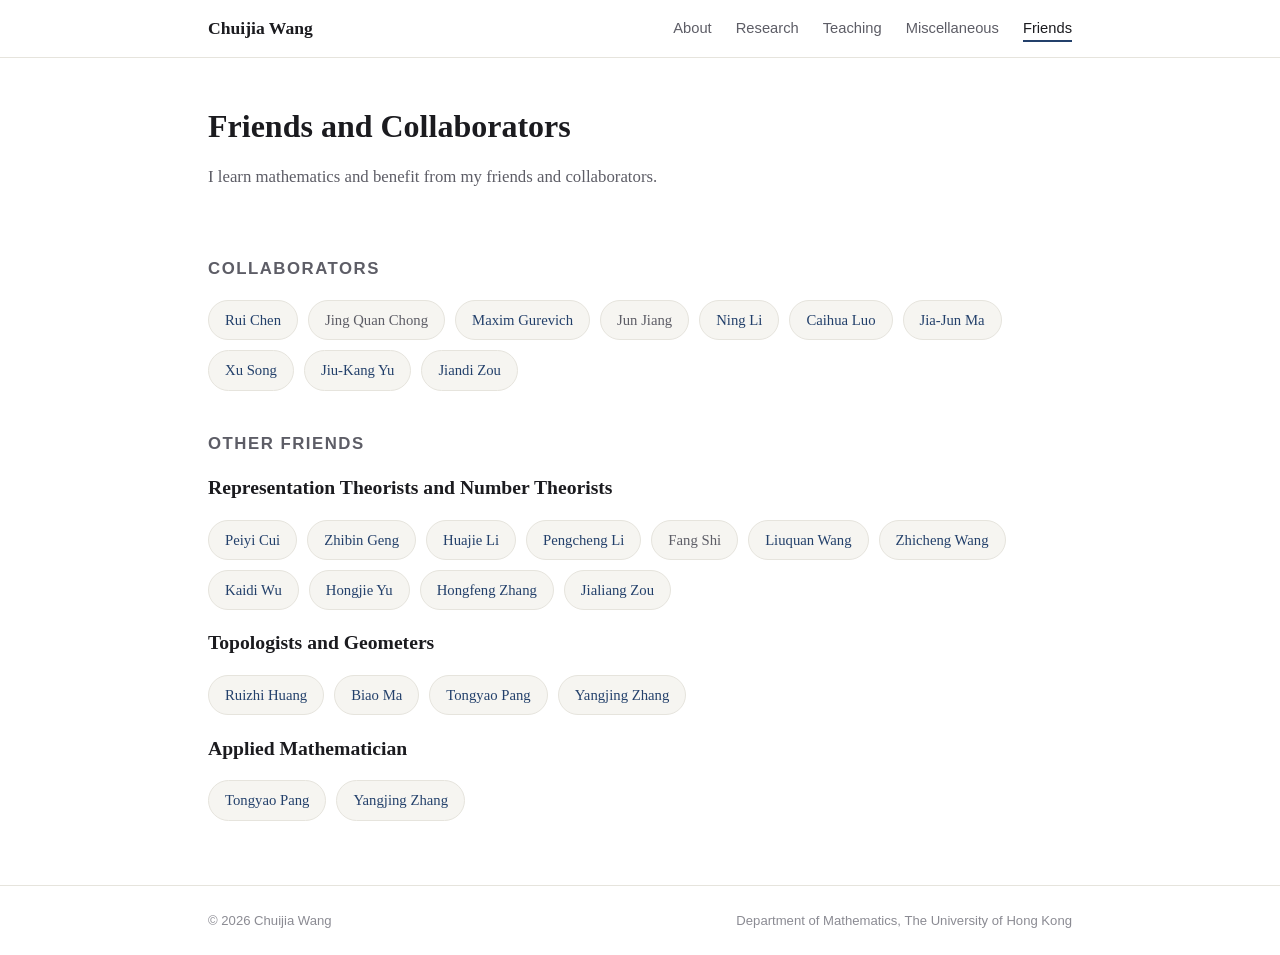
==== friends.html @ 680be7c0 "Organize friends into categories with new sections" ====
<!DOCTYPE html>
<html lang="en">
<head>
  <meta charset="utf-8">
  <meta name="viewport" content="width=device-width, initial-scale=1">
  <title>Chuijia Wang — Collaborators</title>
  <meta name="description" content="Collaborators of Chuijia Wang.">
  <link rel="icon" type="image/svg+xml" href="data:image/svg+xml,%3Csvg xmlns='http://www.w3.org/2000/svg' viewBox='0 0 32 32'%3E%3Crect width='32' height='32' rx='5' fill='%23ffffff'/%3E%3Crect x='1.5' y='1.5' width='29' height='29' rx='4' fill='none' stroke='%2323406b' stroke-width='1.5'/%3E%3Ctext x='16' y='23' text-anchor='middle' font-family='Georgia, serif' font-size='18' font-weight='bold' fill='%2323406b'%3E%E2%88%AB%3C/text%3E%3C/svg%3E">
  <link rel="stylesheet" href="assets/css/style.css">
  <style>
    .friend-pills {
      display: flex;
      flex-wrap: wrap;
      gap: 10px;
      list-style: none;
      padding: 0;
      margin: 1.2em 0;
    }
       .friend-pills a, .friend-pills span {
      background: var(--surface);
      border: 1px solid var(--line);
      border-radius: 999px;
      padding: 7px 16px;
      font-size: .92rem;
      text-decoration: none;
    }
    .friend-pills a { color: var(--accent); }
    .friend-pills span { color: var(--muted); }
    .friend-pills a:hover { border-color: var(--accent); }
  </style>
</head>
<body>

  <header class="site-header">
    <div class="container">
      <a class="site-name" href="index.html">Chuijia Wang</a>
      <nav class="site-nav" aria-label="Main navigation">
        <button class="nav-toggle" type="button" aria-label="Toggle navigation" aria-expanded="false">
          <svg viewBox="0 0 24 24" width="24" height="24" aria-hidden="true">
            <path d="M3 6h18M3 12h18M3 18h18" fill="none" stroke="currentColor" stroke-width="2" stroke-linecap="round"/>
          </svg>
        </button>
        <ul>
          <li><a href="index.html">About</a></li>
          <li><a href="research.html">Research</a></li>
          <li><a href="teaching.html">Teaching</a></li>
          <li><a href="miscellaneous.html">Miscellaneous</a></li>
          <li><a href="friends.html" aria-current="page">Friends</a></li>
        </ul>
      </nav>
    </div>
  </header>

  <main class="container">

    <div class="page-title">
      <h1>Friends and Collaborators</h1>
      <p>I learn mathematics and benefit from my friends and collaborators.</p>
    </div>


    <h2>Collaborators</h2>
    <div class="friend-pills">
        <a href="https://sato-sugar.github.io/rchenmat94//" rel="noopener" target="_blank">Rui Chen</a>
       <span>Jing Quan Chong</span>
      <a href="https://sites.google.com/view/maxgur/home" rel="noopener" target="_blank">Maxim Gurevich</a>
       <span>Jun Jiang</span>
      <a href="https://my.nankai.edu.cn/sms/ln_en/list.htm" rel="noopener" target="_blank">Ning Li</a>
      <a href="https://sites.google.com/site/chluonus/" rel="noopener" target="_blank">Caihua Luo</a>
      <a href="https://www.majiajun.org/" rel="noopener" target="_blank">Jia-Jun Ma</a>
     <a href="https://sxxy.hebtu.edu.cn/a/2025/12/01/0E58E3751E0444FFB23BB4514621695B.html" rel="noopener" target="_blank">Xu Song</a>
      <a href="https://www.himis-sz.cn/ry_36/95.html" rel="noopener" target="_blank">Jiu-Kang Yu</a>
     <a href="https://sites.google.com/view/jiandizou/home" rel="noopener" target="_blank">Jiandi Zou</a>
    </div>

    <h2>Other Friends</h2>
    <h3>Representation Theorists and Number Theorists</h3>
<div class="friend-pills">
     <a href="https://sites.google.com/view/peiyicuimath" rel="noopener" target="_blank">Peiyi Cui</a>
      <a href="https://lyle24.github.io/zhibingeng/" rel="noopener" target="_blank">Zhibin Geng</a>
   <a href="https://ymsc.tsinghua.edu.cn/en/info/1033/3473.htm" rel="noopener" target="_blank">Huajie Li</a>
       <a href="https://sites.google.com/view/pengchengli/home" rel="noopener" target="_blank">Pengcheng Li</a>
   <span>Fang Shi</span>
<a href=" http://jszy.whu.edu.cn/lqwang" rel="noopener" target="_blank">Liuquan Wang</a>
   <a href="https://math.jlu.edu.cn/info/1791/16799.htm" rel="noopener" target="_blank">Zhicheng Wang</a>
      <a href="https://sites.google.com/view/kaidiwuhomepage" rel="noopener" target="_blank">Kaidi Wu</a>
  <a href="http://www.mcm.ac.cn/people/members/202403/t20240328_1094509.html" rel="noopener" target="_blank">Hongjie Yu</a>
   <a href="http://faculty.hust.edu.cn/zhanghongfeng/en/jsxx/2701699/jsxx/jsxx.htm" rel="noopener" target="_blank">Hongfeng Zhang</a>
         <a href="https://jialiangzou.github.io/" rel="noopener" target="_blank">Jialiang Zou</a>
</div>
      <h3>Topologists and Geometers</h3>
    <div class="friend-pills">
     <a href="https://sites.google.com/site/hrzsea/home" rel="noopener" target="_blank">Ruizhi Huang</a>
        <a href="https://sites.google.com/view/biao-ma" rel="noopener" target="_blank">Biao Ma</a>
  <a href="https://pangtongyao.github.io/" rel="noopener" target="_blank">Tongyao Pang</a>
 
   <a href="https://sites.google.com/view/yangjingzhang/" rel="noopener" target="_blank">Yangjing Zhang</a>
 
   </div>

     <h3>Applied Mathematician</h3>
    <div class="friend-pills">
 <a href="https://pangtongyao.github.io/" rel="noopener" target="_blank">Tongyao Pang</a>
  <a href="https://sites.google.com/view/yangjingzhang/" rel="noopener" target="_blank">Yangjing Zhang</a>
  </div>
   

  </main>

  <footer class="site-footer">
    <div class="container">
      <span>&copy; 2026 Chuijia Wang</span>
      <span>Department of Mathematics, The University of Hong Kong</span>
    </div>
  </footer>

  <script src="assets/js/nav.js"></script>
</body>
</html>
---- assets/css/style.css ----
/* ===== Redesigned academic site — modern editorial style ===== */

:root {
  --bg:        #ffffff;
  --surface:   #f6f5f1;
  --ink:       #1b1b1f;
  --muted:     #5d5d66;
  --faint:     #8b8b93;
  --line:      #e6e4dd;
  --accent:    #23406b;   /* deep indigo */
  --accent-2:  #7c2d3a;
  --radius:    8px;

  --serif: "Charter", "Iowan Old Style", "Palatino Linotype", Palatino, Georgia, serif;
  --sans:  "Segoe UI", "Helvetica Neue", Helvetica, system-ui, sans-serif;
  --max: 920px;
}

*, *::before, *::after { box-sizing: border-box; }

body {
  margin: 0;
  background: var(--bg);
  color: var(--ink);
  font-family: var(--serif);
  font-size: 1.05rem;
  line-height: 1.65;
}

img { max-width: 100%; display: block; }

a {
  color: var(--accent);
  text-decoration: none;
  border-bottom: 1px solid color-mix(in srgb, var(--accent) 30%, transparent);
}
a:hover { color: var(--accent-2); border-bottom-color: var(--accent-2); }

h1, h2, h3 { line-height: 1.25; font-weight: 700; }
h2 {
  font-size: 1.05rem;
  font-family: var(--sans);
  text-transform: uppercase;
  letter-spacing: .09em;
  color: var(--muted);
  margin: 2.6em 0 1em;
}

/* ---------- header ---------- */
.site-header {
  position: sticky;
  top: 0;
  background: color-mix(in srgb, var(--bg) 92%, transparent);
  backdrop-filter: blur(8px);
  border-bottom: 1px solid var(--line);
  z-index: 10;
}
.site-header .container {
  max-width: var(--max);
  margin: 0 auto;
  padding: 14px 28px;
  display: flex;
  justify-content: space-between;
  align-items: center;
  gap: 16px;
}
.site-name {
  font-weight: 700;
  font-size: 1.1rem;
  color: var(--ink);
  border-bottom: none;
}
.site-nav ul {
  list-style: none;
  margin: 0; padding: 0;
  display: flex; gap: 24px;
  font-family: var(--sans);
  font-size: .92rem;
}
.site-nav a {
  color: var(--muted);
  border-bottom: none;
  padding: 4px 0;
}
.site-nav a:hover { color: var(--accent); }
.site-nav a[aria-current="page"] {
  color: var(--ink);
  border-bottom: 2px solid var(--accent);
}

.nav-toggle {
  display: none;
  background: none;
  border: none;
  padding: 4px;
  color: var(--ink);
  cursor: pointer;
}

.container {
  max-width: var(--max);
  margin: 0 auto;
  padding: 0 28px;
}

/* ---------- hero ---------- */
.hero {
  display: grid;
  grid-template-columns: 1.5fr 1fr;
  gap: 40px;
  align-items: center;
  padding: 64px 0 40px;
}
.hero h1 {
  font-size: 2.3rem;
  margin: 0 0 .25em;
}
.hero .role {
  font-size: 1.12rem;
  color: var(--muted);
  margin: 0 0 .3em;
}
.hero .affiliation {
  color: var(--muted);
  margin: 0 0 1.2em;
}
.hero .quick-links {
  font-family: var(--sans);
  font-size: .9rem;
  display: flex;
  gap: 18px;
  flex-wrap: wrap;
}
.hero .quick-links a { border-bottom: 1px solid var(--line); }

.hero-photo {
  width: 100%;
  aspect-ratio: 3 / 2;
  object-fit: cover;
  border-radius: var(--radius);
  box-shadow: 0 8px 24px rgba(20, 25, 40, .12);
}

/* ---------- timeline ---------- */
.timeline { list-style: none; margin: 0; padding: 0; }
.timeline li {
  display: grid;
  grid-template-columns: 130px 1fr;
  gap: 20px;
  padding: .7em 0;
  border-bottom: 1px solid var(--line);
}
.timeline .when {
  font-family: var(--sans);
  font-size: .85rem;
  color: var(--faint);
  padding-top: 2px;
}
.timeline .what strong { font-weight: 700; }
.timeline .what .sub { color: var(--muted); font-size: .95rem; }

/* ---------- interest tags ---------- */
.tags {
  display: flex;
  flex-wrap: wrap;
  gap: 8px;
  margin: 0;
}
.tags span {
  font-family: var(--sans);
  font-size: .85rem;
  background: var(--surface);
  border: 1px solid var(--line);
  border-radius: 999px;
  padding: 5px 13px;
  color: var(--muted);
}

/* ---------- profile cards ---------- */
.profile-cards {
  display: grid;
  grid-template-columns: repeat(3, 1fr);
  gap: 14px;
}
.profile-card {
  background: var(--surface);
  border: 1px solid var(--line);
  border-radius: var(--radius);
  padding: 16px;
}
.profile-card .pc-name {
  font-family: var(--sans);
  font-size: .82rem;
  text-transform: uppercase;
  letter-spacing: .07em;
  color: var(--faint);
  margin-bottom: 8px;
}
.profile-card a { font-size: .95rem; }

/* ---------- contact ---------- */
.contact {
  background: var(--surface);
  border-radius: var(--radius);
  padding: 20px 24px;
  font-size: .98rem;
}
.contact p { margin: .3em 0; }
.contact .label {
  font-family: var(--sans);
  font-size: .82rem;
  color: var(--faint);
  text-transform: uppercase;
  letter-spacing: .07em;
  margin-right: 10px;
}

/* ---------- footer ---------- */
.site-footer {
  border-top: 1px solid var(--line);
  margin-top: 64px;
  padding: 24px 0;
  font-family: var(--sans);
  font-size: .82rem;
  color: var(--faint);
}
.site-footer .container {
  display: flex;
  justify-content: space-between;
  flex-wrap: wrap;
  gap: 8px;
}

/* ===== Subpages ===== */
.page-title { padding: 48px 0 8px; }
.page-title h1 { font-size: 2rem; margin: 0 0 .3em; }
.page-title p { color: var(--muted); max-width: 660px; }

.pub-item { padding: .65em 0; border-bottom: 1px solid var(--line); }
.pub-item .pub-title { font-size: 1.05rem; font-style: italic; margin: 0 0 .15em; }
.pub-item .pub-title .joint { font-style: normal; }
.pub-item .pub-meta { color: var(--muted); font-size: .92rem; margin: 0 0 .2em; }
.pub-item .pub-links { font-family: var(--sans); font-size: .85rem; margin: 0; }
.pub-item .pub-links a { margin-right: 12px; }
.pub-item .pub-topics {
  display: flex;
  flex-wrap: wrap;
  gap: 6px;
  margin: .5em 0 0;
  padding: 0;
  list-style: none;
}
.pub-item .pub-topics li {
  font-family: var(--sans);
  font-size: .76rem;
  color: var(--muted);
  background: var(--surface);
  border: 1px solid var(--line);
  border-radius: 999px;
  padding: 3px 10px;
}

.school-block h3 { font-size: 1.18rem; margin: 1.6em 0 .5em; }
.course-item {
  display: grid;
  grid-template-columns: 140px 1fr;
  gap: 20px;
  padding: .6em 0;
  border-bottom: 1px solid var(--line);
}
.course-item .when { font-family: var(--sans); font-size: .85rem; color: var(--faint); padding-top: 3px; }
.course-item .role { color: var(--muted); font-size: .92rem; }

.gallery-new {
  display: grid;
  grid-template-columns: repeat(2, 1fr);
  gap: 18px;
  margin: 0 0 1em;
}
.gallery-new figure { margin: 0; }
.gallery-new img {
  border-radius: var(--radius);
  border: 1px solid var(--line);
  width: 100%;
}
.gallery-new figcaption {
  font-family: var(--sans);
  font-size: .82rem;
  color: var(--faint);
  margin-top: 6px;
}

.talk-list { list-style: none; padding: 0; margin: 0; }
.talk-list li { padding: .7em 0; border-bottom: 1px solid var(--line); }

/* topic cards with detail pages */
.topic-cards {
  display: grid;
  grid-template-columns: repeat(2, 1fr);
  gap: 10px;
  margin: 1em 0;
}
.topic-card {
  background: var(--surface);
  border: 1px solid var(--line);
  border-radius: var(--radius);
  padding: 8px 14px;
  color: var(--ink);
}
a.topic-card:hover { border-color: var(--accent); color: var(--accent); }
a.topic-card .tc-name { font-weight: 700; }
a.topic-card .tc-desc {
  font-size: .86rem;
  color: var(--muted);
  margin-top: 4px;
  font-family: var(--sans);
}

.topic-detail { padding-top: 24px; }
.topic-detail h1 { font-size: 1.9rem; margin-bottom: .6em; }
.topic-detail .back-link {
  font-family: var(--sans);
  font-size: .85rem;
  margin-bottom: 1.5em;
  display: inline-block;
}
.topic-detail h2 { margin-top: 1.8em; }

:focus-visible { outline: 2px solid var(--accent); outline-offset: 2px; }

@media (max-width: 720px) {
  .hero { grid-template-columns: 1fr; gap: 28px; padding: 40px 0 24px; }
  .hero h1 { font-size: 1.8rem; }
  .timeline li { grid-template-columns: 1fr; gap: 2px; }
  .profile-cards { grid-template-columns: 1fr; }

  .site-name { white-space: nowrap; }
  .nav-toggle { display: block; }
  .site-nav { position: relative; }
  .site-nav ul {
    display: none;
    position: absolute;
    top: calc(100% + 10px);
    right: 0;
    flex-direction: column;
    gap: 0;
    background: var(--bg);
    border: 1px solid var(--line);
    border-radius: var(--radius);
    box-shadow: 0 8px 24px rgba(20, 25, 40, .12);
    min-width: 190px;
    padding: 6px 0;
    font-size: .92rem;
  }
  .site-nav ul.open { display: flex; }
  .site-nav li { padding: 9px 20px; }
}
/* （注：内容由AI生成） */
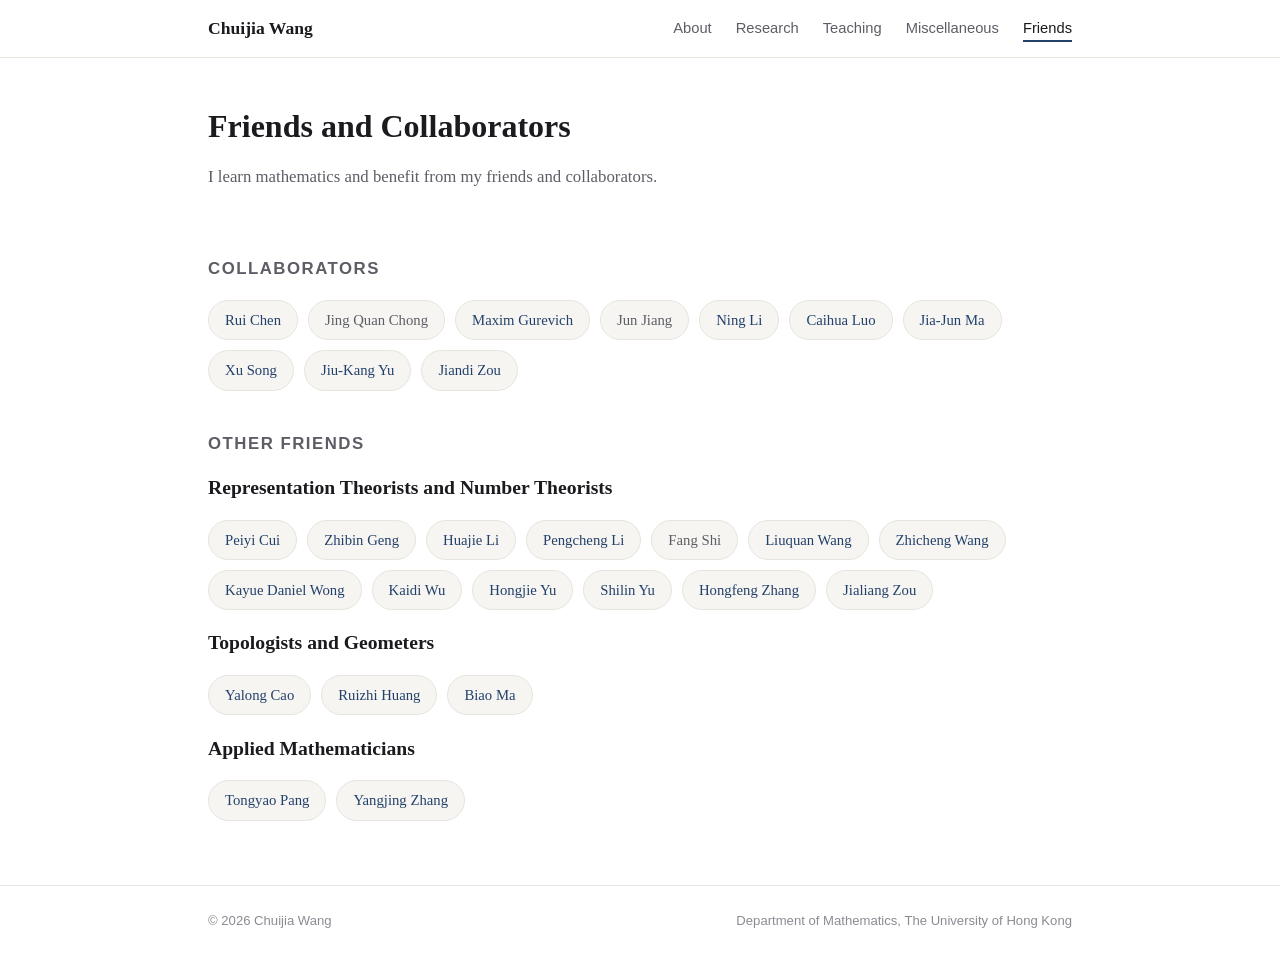
==== commit 5d65945d: "Update friends list with new links and headers Added new links for Kayue Daniel Wong, Shilin Yu, and" ====
--- a/friends.html
+++ b/friends.html
@@ -83,22 +83,21 @@
    <span>Fang Shi</span>
 <a href=" http://jszy.whu.edu.cn/lqwang" rel="noopener" target="_blank">Liuquan Wang</a>
    <a href="https://math.jlu.edu.cn/info/1791/16799.htm" rel="noopener" target="_blank">Zhicheng Wang</a>
+   <a href="https://kdwong.github.io/" rel="noopener" target="_blank">Kayue Daniel Wong</a>
       <a href="https://sites.google.com/view/kaidiwuhomepage" rel="noopener" target="_blank">Kaidi Wu</a>
   <a href="http://www.mcm.ac.cn/people/members/202403/t20240328_1094509.html" rel="noopener" target="_blank">Hongjie Yu</a>
-   <a href="http://faculty.hust.edu.cn/zhanghongfeng/en/jsxx/2701699/jsxx/jsxx.htm" rel="noopener" target="_blank">Hongfeng Zhang</a>
+ <a href="https://sites.google.com/site/shilinyumath/" rel="noopener" target="_blank">Shilin Yu</a>
+ <a href="http://faculty.hust.edu.cn/zhanghongfeng/en/jsxx/2701699/jsxx/jsxx.htm" rel="noopener" target="_blank">Hongfeng Zhang</a>
          <a href="https://jialiangzou.github.io/" rel="noopener" target="_blank">Jialiang Zou</a>
 </div>
       <h3>Topologists and Geometers</h3>
     <div class="friend-pills">
+     <a href="https://sites.google.com/site/yalongcaoshomepage/home" rel="noopener" target="_blank">Yalong Cao</a>
      <a href="https://sites.google.com/site/hrzsea/home" rel="noopener" target="_blank">Ruizhi Huang</a>
         <a href="https://sites.google.com/view/biao-ma" rel="noopener" target="_blank">Biao Ma</a>
-  <a href="https://pangtongyao.github.io/" rel="noopener" target="_blank">Tongyao Pang</a>
- 
-   <a href="https://sites.google.com/view/yangjingzhang/" rel="noopener" target="_blank">Yangjing Zhang</a>
- 
-   </div>
+  </div>
 
-     <h3>Applied Mathematician</h3>
+     <h3>Applied Mathematicians</h3>
     <div class="friend-pills">
  <a href="https://pangtongyao.github.io/" rel="noopener" target="_blank">Tongyao Pang</a>
   <a href="https://sites.google.com/view/yangjingzhang/" rel="noopener" target="_blank">Yangjing Zhang</a>
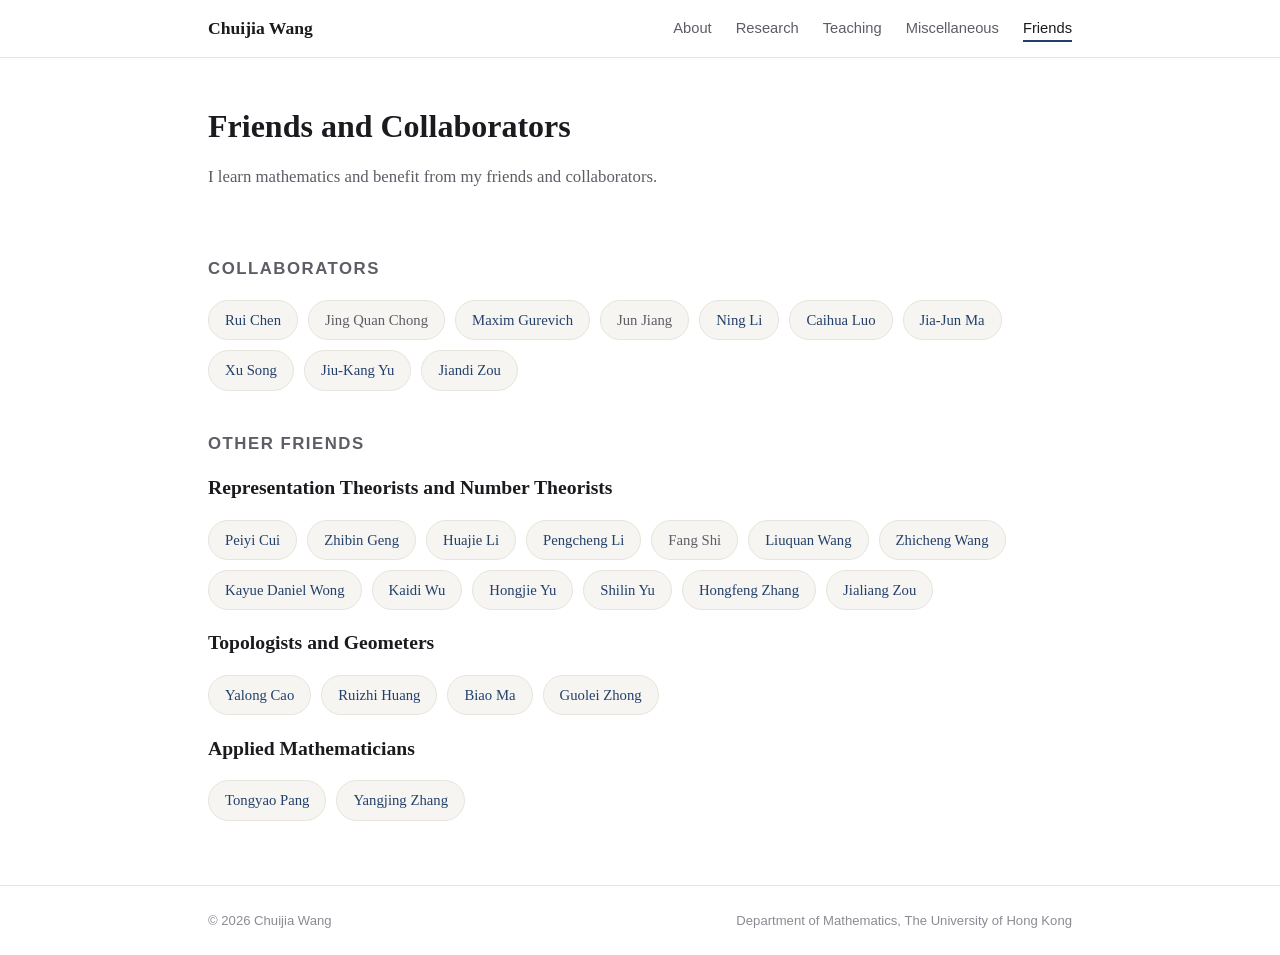
==== commit 2b9a11ff: "Add Guolei Zhong to friends list" ====
--- a/friends.html
+++ b/friends.html
@@ -95,6 +95,7 @@
      <a href="https://sites.google.com/site/yalongcaoshomepage/home" rel="noopener" target="_blank">Yalong Cao</a>
      <a href="https://sites.google.com/site/hrzsea/home" rel="noopener" target="_blank">Ruizhi Huang</a>
         <a href="https://sites.google.com/view/biao-ma" rel="noopener" target="_blank">Biao Ma</a>
+      <a href="https://sites.google.com/view/guoleizhongshomepage/home" rel="noopener" target="_blank">Guolei Zhong</a>
   </div>
 
      <h3>Applied Mathematicians</h3>
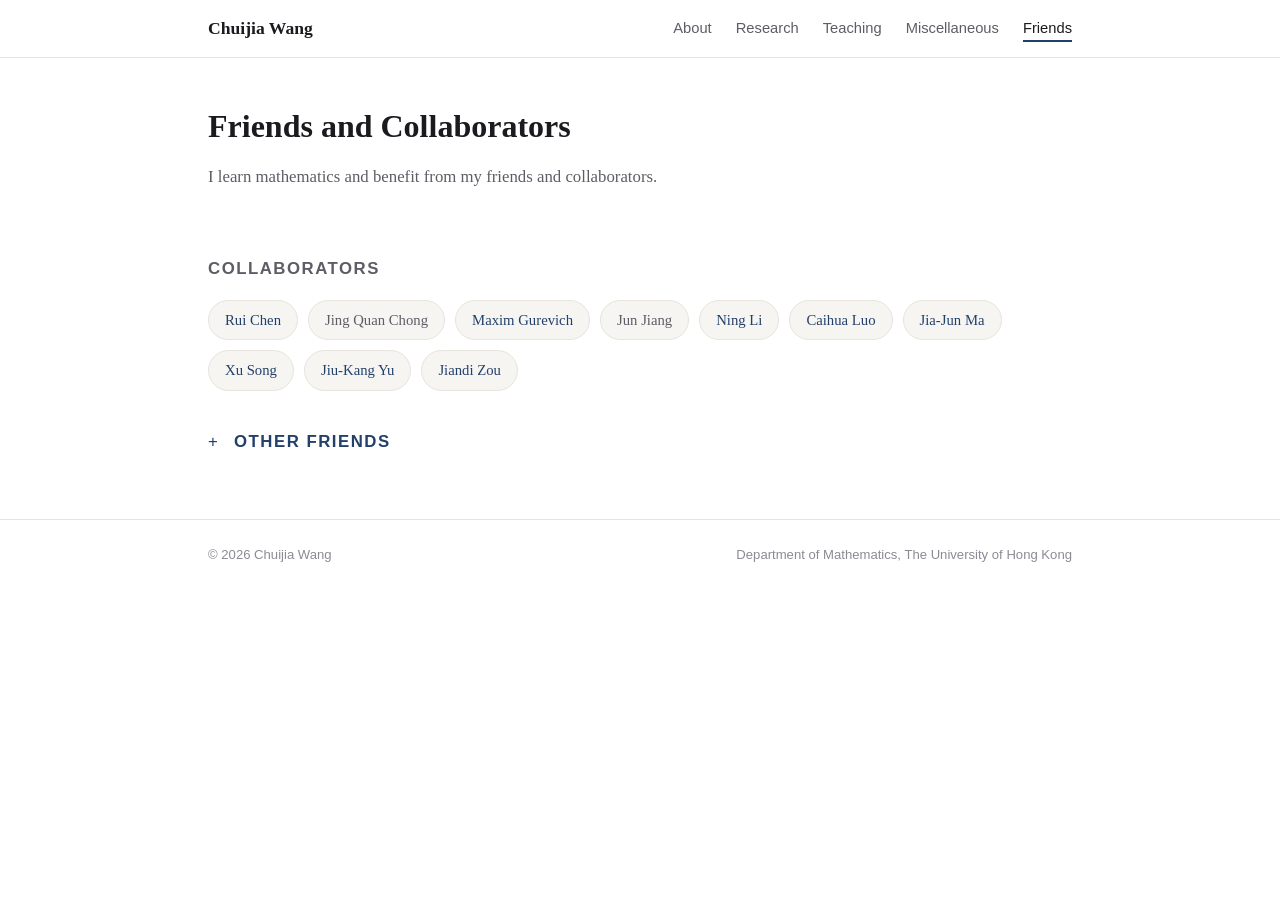
==== commit a49f49f6: "Add collapsible section for 'Other Friends'" ====
--- a/friends.html
+++ b/friends.html
@@ -27,6 +27,36 @@
     .friend-pills a { color: var(--accent); }
     .friend-pills span { color: var(--muted); }
     .friend-pills a:hover { border-color: var(--accent); }
+    .friend-section h3 {
+  font-family: var(--sans);
+  font-size: .95rem;
+  color: var(--ink);
+  letter-spacing: .04em;
+  margin: 1.4em 0 .5em;
+}
+        .friends-toggle { margin-top: 2.2em; }
+    .friends-toggle summary {
+      list-style: none;
+      cursor: pointer;
+      font-family: var(--sans);
+      font-size: 1.05rem;
+      font-weight: 700;
+      text-transform: uppercase;
+      letter-spacing: .09em;
+      color: var(--accent);
+      display: flex;
+      align-items: center;
+      gap: 10px;
+    }
+    .friends-toggle summary::-webkit-details-marker { display: none; }
+    .friends-toggle summary .marker {
+      display: inline-block;
+      width: 16px;
+      font-weight: 400;
+      transition: transform .2s ease;
+    }
+    .friends-toggle[open] summary .marker { transform: rotate(45deg); }
+
   </style>
 </head>
 <body>
@@ -73,7 +103,9 @@
      <a href="https://sites.google.com/view/jiandizou/home" rel="noopener" target="_blank">Jiandi Zou</a>
     </div>
 
-    <h2>Other Friends</h2>
+   <details class="friends-toggle">
+  <summary><span class="marker">+</span>Other Friends</summary>
+
     <h3>Representation Theorists and Number Theorists</h3>
 <div class="friend-pills">
      <a href="https://sites.google.com/view/peiyicuimath" rel="noopener" target="_blank">Peiyi Cui</a>
@@ -103,7 +135,7 @@
  <a href="https://pangtongyao.github.io/" rel="noopener" target="_blank">Tongyao Pang</a>
   <a href="https://sites.google.com/view/yangjingzhang/" rel="noopener" target="_blank">Yangjing Zhang</a>
   </div>
-   
+  </details>
 
   </main>
 
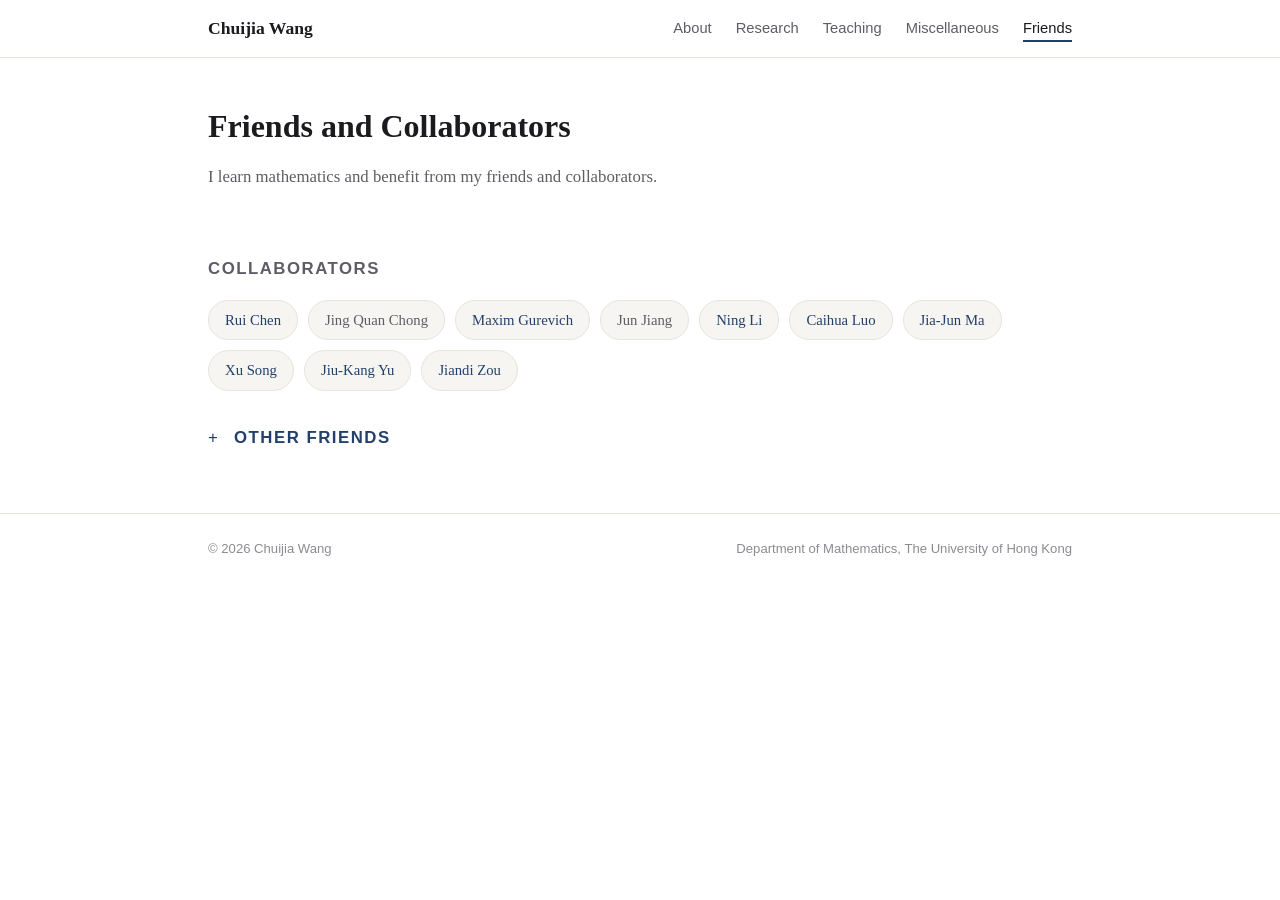
==== commit d6b1cfd9: "Add line-height to friends.html styles" ====
--- a/friends.html
+++ b/friends.html
@@ -44,6 +44,7 @@
       text-transform: uppercase;
       letter-spacing: .09em;
       color: var(--accent);
+      line-height: 1.25;
       display: flex;
       align-items: center;
       gap: 10px;
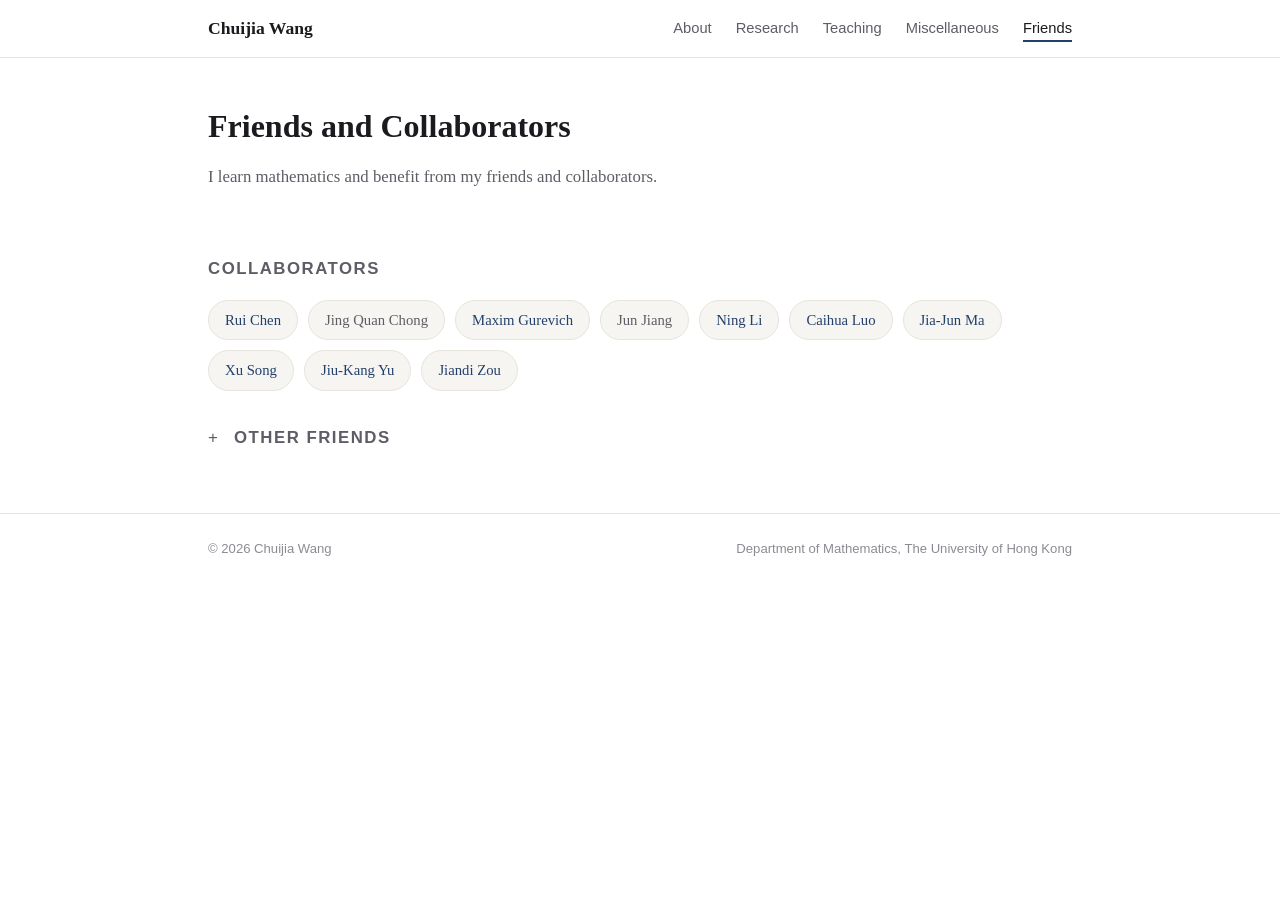
==== commit b567c9ae: "Change text color from accent to muted" ====
--- a/friends.html
+++ b/friends.html
@@ -43,7 +43,7 @@
       font-weight: 700;
       text-transform: uppercase;
       letter-spacing: .09em;
-      color: var(--accent);
+      color: var(--muted);
       line-height: 1.25;
       display: flex;
       align-items: center;
